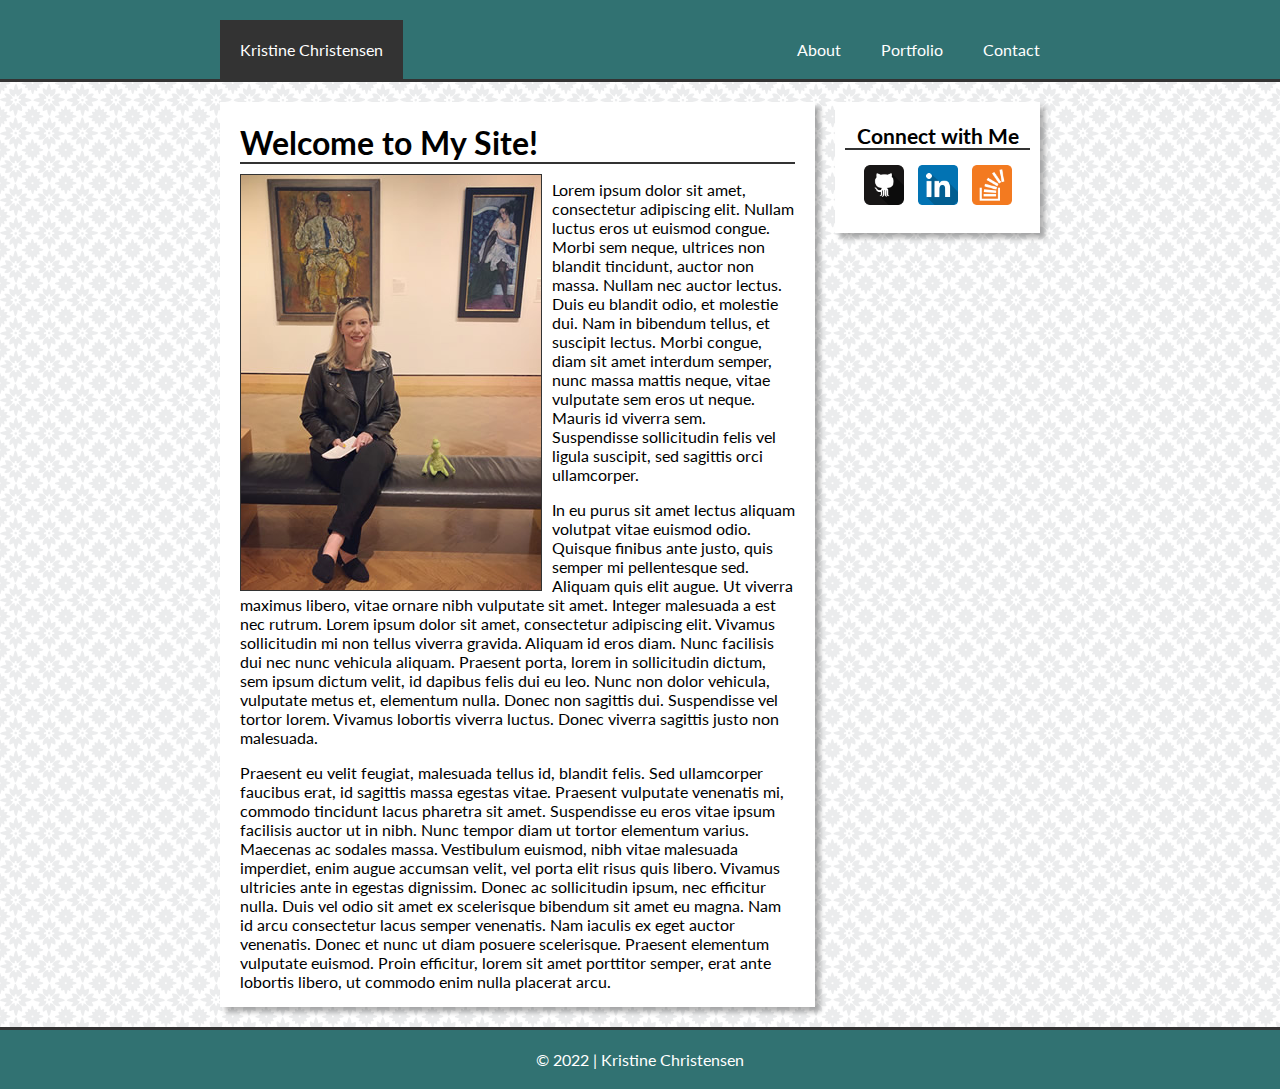
==== index.html @ 934f5ab2 "Upload final files" ====
<!DOCTYPE html>
<html lang="en">
<head>
    <meta charset="UTF-8">
    <meta http-equiv="X-UA-Compatible" content="IE=edge">
    <meta name="viewport" content="width=device-width, initial-scale=1.0">
    <meta name="description" content="About Kristine Christensen">
    <title>Kristine Christensen: Assignment 6</title>
    <!-- Link to Google Fonts -->
    <link rel="preconnect" href="https://fonts.googleapis.com">
    <link rel="preconnect" href="https://fonts.gstatic.com" crossorigin>
    <link href="https://fonts.googleapis.com/css2?family=Amatic+SC:wght@400;700&family=Lato&display=swap" rel="stylesheet">
    <link rel="stylesheet" href="styles.css">

</head>
<body>
    <header>
        <nav>
            <a href="index.html" class="nameLogo" title="Kristine Christensen">Kristine Christensen</a>         
            <a href="about.html" class="link" title="About">About</a> 
            <a href="portfolio.html" class="link" title="Portfolio">Portfolio</a>              
            <a href="contact.html" class="link" title="Contact">Contact</a> 
        </nav>
    </header>
    <main>
       
            <article>
                <h1>Welcome to My Site!</h1>
                <img src="images/kiki.jpg" width="300" alt="Kiki with the Grinch at Minnesota Art Institute">
                
                <p>Lorem ipsum dolor sit amet, consectetur adipiscing elit. Nullam luctus eros ut euismod congue. Morbi sem neque, ultrices non blandit tincidunt, auctor non massa. Nullam nec auctor lectus. Duis eu blandit odio, et molestie dui. Nam in bibendum tellus, et suscipit lectus. Morbi congue, diam sit amet interdum semper, nunc massa mattis neque, vitae vulputate sem eros ut neque. Mauris id viverra sem. Suspendisse sollicitudin felis vel ligula suscipit, sed sagittis orci ullamcorper.</p>

                <p>In eu purus sit amet lectus aliquam volutpat vitae euismod odio. Quisque finibus ante justo, quis semper mi pellentesque sed. Aliquam quis elit augue. Ut viverra maximus libero, vitae ornare nibh vulputate sit amet. Integer malesuada a est nec rutrum. Lorem ipsum dolor sit amet, consectetur adipiscing elit. Vivamus sollicitudin mi non tellus viverra gravida. Aliquam id eros diam. Nunc facilisis dui nec nunc vehicula aliquam. Praesent porta, lorem in sollicitudin dictum, sem ipsum dictum velit, id dapibus felis dui eu leo. Nunc non dolor vehicula, vulputate metus et, elementum nulla. Donec non sagittis dui. Suspendisse vel tortor lorem. Vivamus lobortis viverra luctus. Donec viverra sagittis justo non malesuada. </p>

                <p>Praesent eu velit feugiat, malesuada tellus id, blandit felis. Sed ullamcorper faucibus erat, id sagittis massa egestas vitae. Praesent vulputate venenatis mi, commodo tincidunt lacus pharetra sit amet. Suspendisse eu eros vitae ipsum facilisis auctor ut in nibh. Nunc tempor diam ut tortor elementum varius. Maecenas ac sodales massa. Vestibulum euismod, nibh vitae malesuada imperdiet, enim augue accumsan velit, vel porta elit risus quis libero. Vivamus ultricies ante in egestas dignissim. Donec ac sollicitudin ipsum, nec efficitur nulla. Duis vel odio sit amet ex scelerisque bibendum sit amet eu magna. Nam id arcu consectetur lacus semper venenatis. Nam iaculis ex eget auctor venenatis. Donec et nunc ut diam posuere scelerisque. Praesent elementum vulputate euismod. Proin efficitur, lorem sit amet porttitor semper, erat ante lobortis libero, ut commodo enim nulla placerat arcu.</p>
            </article>
                
            <aside>
                <p>Connect with Me</p>
                <nav>
                    <a href="https://github.com/kristinechristensen/" target="_blank" title="GitHub"><img src="images/git.png" alt="GitHub" width="40"></a>
                    <a href="https://www.linkedin.com/" target="_blank" title="LinkedIn"><img src="images/linkedin.png" alt="LinkedIn" width="40"></a>
                    <a href="https://stackoverflow.com/" target="_blank" title="Stackoverflow"><img src="images/soverflow.png" alt="Stackoverflow" width="40"></a>
                </nav>
            </aside>
              
    </main>
    <footer>
        &copy; 2022 |  <a href="mailto:christensen@morainevalley.edu" title="Email Kristine Christensen">Kristine Christensen</a>
    </footer>
</body>
</html>
---- styles.css ----
/* 
Author: Kristine Christensen
Date Modified: 6/5/2022
Project: Assignment 6: Re-Create a Portfolio Website Using CSS Flexbox
*/


/* ===============================
     Set up Page Container  Styles
=================================*/

html {
    box-sizing:border-box;
}


body {
    display:flex;
    flex-direction: column;
    margin:0px;
    min-height:100vh;
    font-family: 'Lato','Trebuchet MS', 'Lucida Sans Unicode', 'Lucida Grande', 'Lucida Sans', Arial, sans-serif;
    background-image: url("images/moroccan-flower.png");   /* I could only get the background to cover the entire main section by placing it here */   
}

header, footer {
    background-color: rgb(49, 114, 114);
    /* padding:20px; */
    
}

header {
    padding:20px 20px 0px;
    border-bottom:#333 solid 3px;
}

header nav, main {
    max-width:840px;
    margin:0 auto;
    display:flex;
    /* border:red solid 2px; */
}


/* ===============================
     Set up Header Link Styles
=================================*/ 

.nameLogo {
    margin-right:auto;
    margin-top:auto;
    padding:20px;
    background-color:#333;
    color:white;  
    margin-bottom:none; 
}

.nameLogo:hover {
    background-color:gray;
    color:white;
}

header nav a.link{
    color:white;
    margin:0 10px;
    margin-top:auto;
    padding:20px 10px 20px;
}

header nav a.link:hover{
    background-color:#333;
    color:white;
}


.nameLogo, .link {
    text-decoration: none;
}

/* ===============================
            Article Styles
=================================*/ 

article {
    width:600px;
    margin-bottom:20px;
    background-color: white;
    box-shadow: 5px 5px 5px rgba(0,0,0,0.3);
    padding:0 20px;
    margin-top:20px;
}
 

article h1 {
    border-bottom: solid 2px #333;
    margin-bottom: 10px;
   
}

article img {
    float: left;
    margin-right:10px;
    border:solid 1px #333;
}

article img.center {
    
    display:block;
    margin:0 auto;
    border:none;
    float:none;
}

article p.contact {
    padding:40px;
    font-size:1.5em;
    border-radius: 10px;
    background-color: #333;
    color:white;
}


/* ===============================
            Aside Styles
=================================*/     


aside {
    width:200px;
    background-color:white;
    margin:20px 20px 0; 
    text-align:center;   
    padding:0 10px 20px;
    box-shadow: 5px 5px 5px rgba(0,0,0,0.3);
    height:fit-content;  /* only show necessary height */
}

aside p {
    border-bottom: 2px solid #333;
    margin-bottom:10px;
    font-size:1.3em;
    font-weight:bold;
}
aside nav a img {
    width:40px;
    padding:5px;
    
}

aside nav {
    padding: 0 auto;
}




/* ===============================
            Footer Styles
=================================*/            

footer {
    border-top: solid 3px #333;
    text-align:center;
    color:white;
    padding:20px;
    margin-top:auto; /* push footer to the bottom */
}
footer a{
    text-decoration: none;
    color:white;
}
footer a:hover{
    color:rgb(24, 24, 23);
}
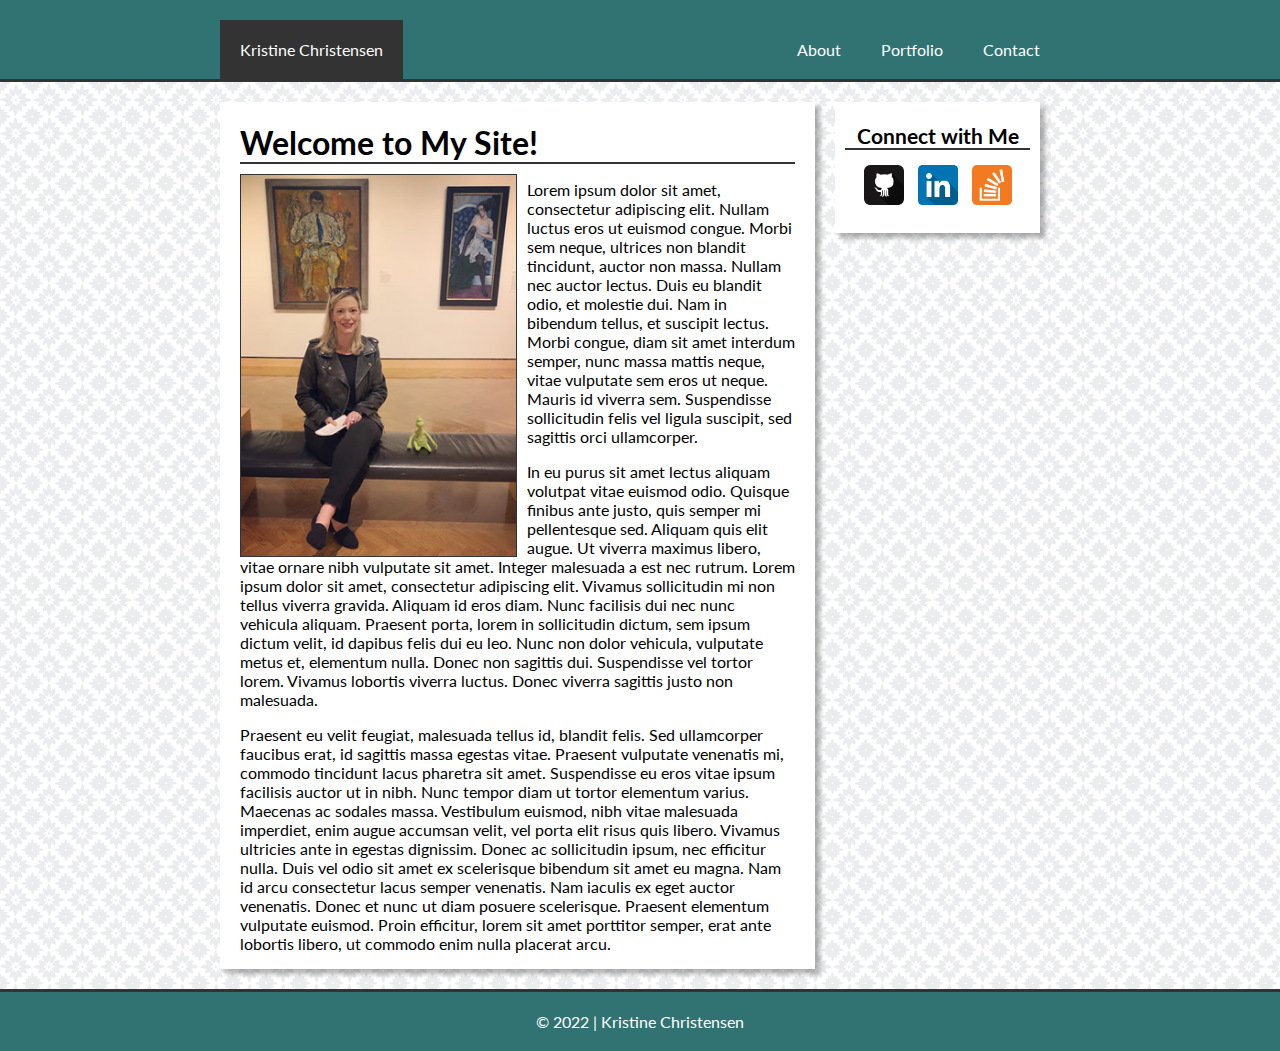
==== commit 32e4dc0f: "updates" ====
--- a/index.html
+++ b/index.html
@@ -26,7 +26,7 @@
        
             <article>
                 <h1>Welcome to My Site!</h1>
-                <img src="images/kiki.jpg" width="300" alt="Kiki with the Grinch at Minnesota Art Institute">
+                <img src="images/kiki.jpg" width="275" alt="Kiki with the Grinch at Minnesota Art Institute">
                 
                 <p>Lorem ipsum dolor sit amet, consectetur adipiscing elit. Nullam luctus eros ut euismod congue. Morbi sem neque, ultrices non blandit tincidunt, auctor non massa. Nullam nec auctor lectus. Duis eu blandit odio, et molestie dui. Nam in bibendum tellus, et suscipit lectus. Morbi congue, diam sit amet interdum semper, nunc massa mattis neque, vitae vulputate sem eros ut neque. Mauris id viverra sem. Suspendisse sollicitudin felis vel ligula suscipit, sed sagittis orci ullamcorper.</p>
 
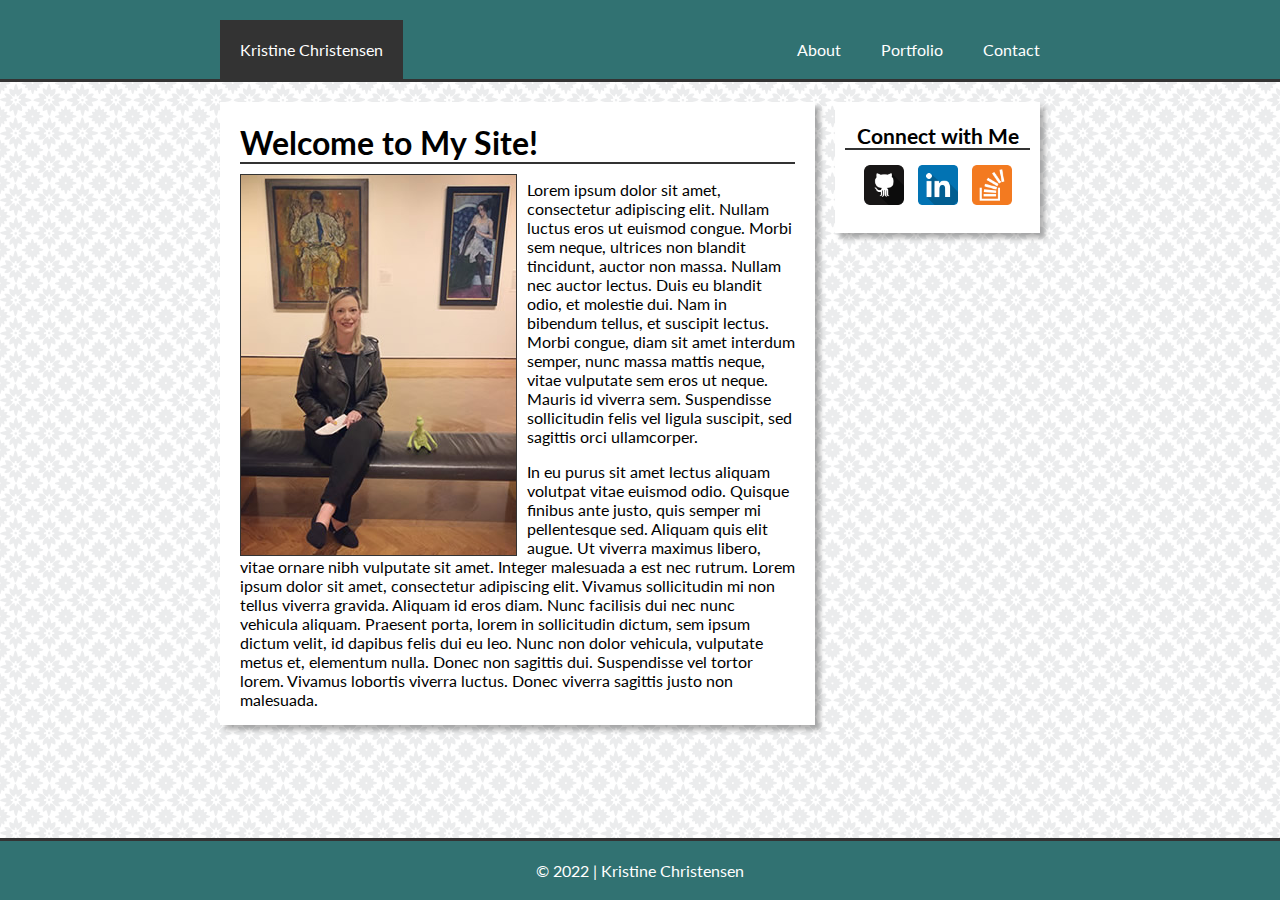
==== commit cee19e0b: "Fixed one spacing issue" ====
--- a/index.html
+++ b/index.html
@@ -5,7 +5,7 @@
     <meta http-equiv="X-UA-Compatible" content="IE=edge">
     <meta name="viewport" content="width=device-width, initial-scale=1.0">
     <meta name="description" content="About Kristine Christensen">
-    <title>Kristine Christensen: Assignment 6</title>
+    <title>Kristine Christensen: Assignment 6 - Home</title>
     <!-- Link to Google Fonts -->
     <link rel="preconnect" href="https://fonts.googleapis.com">
     <link rel="preconnect" href="https://fonts.gstatic.com" crossorigin>
@@ -30,9 +30,7 @@
                 
                 <p>Lorem ipsum dolor sit amet, consectetur adipiscing elit. Nullam luctus eros ut euismod congue. Morbi sem neque, ultrices non blandit tincidunt, auctor non massa. Nullam nec auctor lectus. Duis eu blandit odio, et molestie dui. Nam in bibendum tellus, et suscipit lectus. Morbi congue, diam sit amet interdum semper, nunc massa mattis neque, vitae vulputate sem eros ut neque. Mauris id viverra sem. Suspendisse sollicitudin felis vel ligula suscipit, sed sagittis orci ullamcorper.</p>
 
-                <p>In eu purus sit amet lectus aliquam volutpat vitae euismod odio. Quisque finibus ante justo, quis semper mi pellentesque sed. Aliquam quis elit augue. Ut viverra maximus libero, vitae ornare nibh vulputate sit amet. Integer malesuada a est nec rutrum. Lorem ipsum dolor sit amet, consectetur adipiscing elit. Vivamus sollicitudin mi non tellus viverra gravida. Aliquam id eros diam. Nunc facilisis dui nec nunc vehicula aliquam. Praesent porta, lorem in sollicitudin dictum, sem ipsum dictum velit, id dapibus felis dui eu leo. Nunc non dolor vehicula, vulputate metus et, elementum nulla. Donec non sagittis dui. Suspendisse vel tortor lorem. Vivamus lobortis viverra luctus. Donec viverra sagittis justo non malesuada. </p>
-
-                <p>Praesent eu velit feugiat, malesuada tellus id, blandit felis. Sed ullamcorper faucibus erat, id sagittis massa egestas vitae. Praesent vulputate venenatis mi, commodo tincidunt lacus pharetra sit amet. Suspendisse eu eros vitae ipsum facilisis auctor ut in nibh. Nunc tempor diam ut tortor elementum varius. Maecenas ac sodales massa. Vestibulum euismod, nibh vitae malesuada imperdiet, enim augue accumsan velit, vel porta elit risus quis libero. Vivamus ultricies ante in egestas dignissim. Donec ac sollicitudin ipsum, nec efficitur nulla. Duis vel odio sit amet ex scelerisque bibendum sit amet eu magna. Nam id arcu consectetur lacus semper venenatis. Nam iaculis ex eget auctor venenatis. Donec et nunc ut diam posuere scelerisque. Praesent elementum vulputate euismod. Proin efficitur, lorem sit amet porttitor semper, erat ante lobortis libero, ut commodo enim nulla placerat arcu.</p>
+                <p>In eu purus sit amet lectus aliquam volutpat vitae euismod odio. Quisque finibus ante justo, quis semper mi pellentesque sed. Aliquam quis elit augue. Ut viverra maximus libero, vitae ornare nibh vulputate sit amet. Integer malesuada a est nec rutrum. Lorem ipsum dolor sit amet, consectetur adipiscing elit. Vivamus sollicitudin mi non tellus viverra gravida. Aliquam id eros diam. Nunc facilisis dui nec nunc vehicula aliquam. Praesent porta, lorem in sollicitudin dictum, sem ipsum dictum velit, id dapibus felis dui eu leo. Nunc non dolor vehicula, vulputate metus et, elementum nulla. Donec non sagittis dui. Suspendisse vel tortor lorem. Vivamus lobortis viverra luctus. Donec viverra sagittis justo non malesuada. </p>               
             </article>
                 
             <aside>
